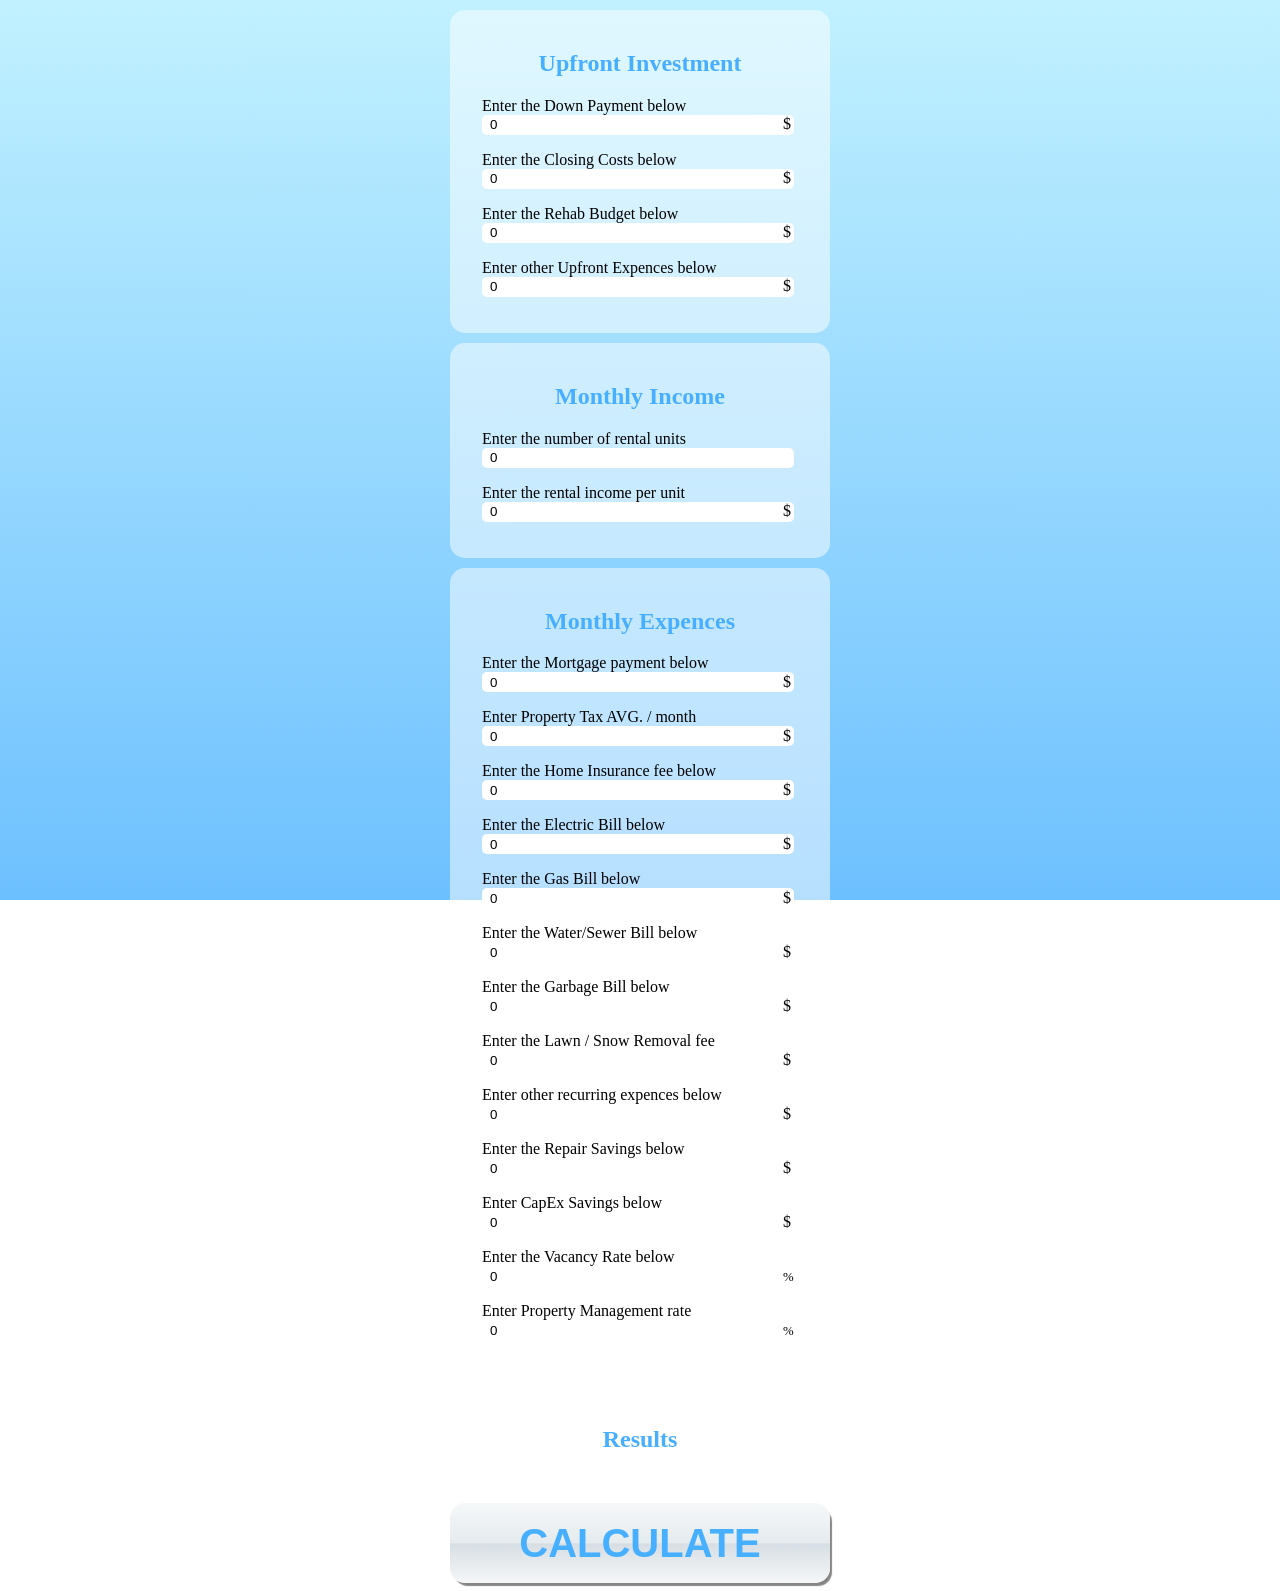
==== index.html @ 6cc325dd "renamed html file" ====
<html lang="en">
<head>
	<meta charset="utf-8">
	<meta name="viewport" content="width=device-width, initial-scale=0.9"><!--enables responsive layout on smartphones-->
	<title>Rental Propety Calculator</title>
	<link rel="stylesheet" href="style.css?v=1.0">
</head>
<body>
	<div id="wrapper">

		<section id="upfrontInvestment">
			<h2>Upfront Investment</h2>

			<p class="instruction">Enter the Down Payment below<br>
			<input type="number" id="downPayment" value="0"><span class="units">$</span></p>

			<p class="instruction">Enter the Closing Costs below<br>
			<input type="number" id="closingCosts" value="0"><span class="units">$</span></p>

			<p class="instruction">Enter the Rehab Budget below <br>
			<input type="number" id="rehabBudget" value="0"><span class="units">$</span></p>

			<p class="instruction">Enter other Upfront Expences below <br>
			<input type="number" id="otherExpences" value="0"><span class="units">$</span></p>

			<b><p id="totalInvestmentOutput" value="0"></p></b>
		</section> <!-- / upfront investment -->


		<section id="income">
			<h2>Monthly Income</h2>

			<p class="instruction">Enter the number of rental units <br>
			<input type="number" id="numberOfUnits" value="0"></p>

			<p class="instruction">Enter the rental income per unit<br>
			<input type="number" id="IncomePerUnit" value="0"><span class="units">$</span></p> 	
		</section> <!--/income -->


		<section id="expences">
			<h2>Monthly Expences</h2>

			<p class="instruction">Enter the Mortgage payment below <br>
			<input type="number" id="mortgage" value="0"><span class="units">$</span></p>

			<p class="instruction">Enter Property Tax AVG. / month <br>
			<input type="number" id="taxes" value="0"><span class="units">$</span></p>

			<p class="instruction">Enter the Home Insurance fee below <br>
			<input type="number" id="insurance" value="0"><span class="units">$</span></p>

			<p class="instruction">Enter the Electric Bill below <br>
			<input type="number" id="electric" value="0"><span class="units">$</span></p>

			<p class="instruction">Enter the Gas Bill below <br>
			<input type="number" id="gas" value="0"><span class="units">$</span></p>

			<p class="instruction">Enter the Water/Sewer Bill below <br>
			<input type="number" id="water" value="0"><span class="units">$</span></p>

			<p class="instruction">Enter the Garbage Bill below <br>
			<input type="number" id="garbage" value="0"><span class="units">$</span></p>

			<p class="instruction">Enter the Lawn / Snow Removal fee <br>
			<input type="number" id="lawnSnow" value="0"><span class="units">$</span></p>

			<p class="instruction">Enter other recurring expences below <br>
			<input type="number" id="other" value="0"><span class="units">$</span></p>

			<p class="instruction">Enter the Repair Savings below <br>
			<input type="number" id="repairs" value="0"><span class="units">$</span></p>

			<p class="instruction">Enter CapEx Savings below <br>
			<input type="number" id="capEx" value="0"><span class="units">$</span></p>

			<p class="instruction">Enter the Vacancy Rate below<br>
			<input type="number" id="vacancyRate" value="0"><span class="units percent">%</span></p>

			<p class="instruction">Enter Property Management rate <br>
			<input type="number" id="management" value="0"><span class="units percent">%</span></p>
		</section> <!--/expences -->


		<section class="output">
			<h2>Results</h2>
			<p id="grossIncomeOutput"></p>
			<p id="totalExpencesOutout" value="0"></p>
			<p id="cashflowOutput" value="0"></p>
			<p id="cashflowPerUnitOutput" value="0"></p>
			<p id="CashOnCashROIOutput" value="0"></p>
		</section> <!-- /output -->


		<button onclick="calculate()"><b>CALCULATE</b></button>
	</div>
<script src="script.js"></script>
</body>
</html>
---- style.css ----
body {

/* Permalink - use to edit and share this gradient: http://colorzilla.com/gradient-editor/#c1f1ff+0,6dc0ff+100 */
	background: #c1f1ff; /* Old browsers */
	background: -moz-linear-gradient(top, #c1f1ff 0%, #6dc0ff 100%); /* FF3.6-15 */
	background: -webkit-linear-gradient(top, #c1f1ff 0%,#6dc0ff 100%); /* Chrome10-25,Safari5.1-6 */
	background: linear-gradient(to bottom, #c1f1ff 0%,#6dc0ff 100%); /* W3C, IE10+, FF16+, Chrome26+, Opera12+, Safari7+ */
	filter: progid:DXImageTransform.Microsoft.gradient( startColorstr='#c1f1ff', endColorstr='#6dc0ff',GradientType=0 ); /* IE6-9 */
	background-attachment: fixed;
}

#wrapper {
	font-family: verdana;
	max-width: 400px;
	min-width: 360px;
	margin-left: auto;
	margin-right: auto;
}

section {
	padding: 20px;
	background-color: rgba(255,255,255,0.5);  /* half transparent */
	margin: 10px;
	border-radius: 15px;
}

input {
	border: none;
	height: 20px;
	width: 312px;
	border-radius: 5px;
	padding: 8px;
}

.instruction {
	margin-left: 12px;
}

h2 {
	text-align: center;
	color: #47afff;
}

.units {
	position: relative;
	right: 11px; /* the units are the $ and % on the input fields. adding 11px to the right moves them to the left, so that they are inside of the input field */
	padding: 0;
	margin: 0;
}

.percent {
	font-size: 80%; /* the percent symbol is smaller so that it takes up the same width as the dollar sign */
}

button {
	width: 380px;
	height: 80px;
	display: block;
	margin-left: auto;
	margin-right: auto;
	border-radius: 15px;
	border: none;
	font-size: 40px;

	/* Permalink - use to edit and share this gradient: http://colorzilla.com/gradient-editor/#f6f8f9+0,e5ebee+50,d7dee3+51,f5f7f9+100;White+Gloss */
	background: #f6f8f9; /* Old browsers */
	background: -moz-linear-gradient(top, #f6f8f9 0%, #e5ebee 50%, #d7dee3 51%, #f5f7f9 100%); /* FF3.6-15 */
	background: -webkit-linear-gradient(top, #f6f8f9 0%,#e5ebee 50%,#d7dee3 51%,#f5f7f9 100%); /* Chrome10-25,Safari5.1-6 */
	background: linear-gradient(to bottom, #f6f8f9 0%,#e5ebee 50%,#d7dee3 51%,#f5f7f9 100%); /* W3C, IE10+, FF16+, Chrome26+, Opera12+, Safari7+ */
	filter: progid:DXImageTransform.Microsoft.gradient( startColorstr='#f6f8f9', endColorstr='#f5f7f9',GradientType=0 ); /* IE6-9 */

	/* shadow */
	-webkit-box-shadow: 3px 4px 1px -1px rgba(0,0,0,0.48);
	-moz-box-shadow: 3px 4px 1px -1px rgba(0,0,0,0.48);
	box-shadow: 3px 4px 1px -1px rgba(0,0,0,0.48);

	color: #47afff;
}

button:hover {
	/* Permalink - use to edit and share this gradient: http://colorzilla.com/gradient-editor/#f6f8f9+1,d4d9db+50,cbd2d6+51,b5b5b5+100 */
	background: #f6f8f9; /* Old browsers */
	background: -moz-linear-gradient(top, #f6f8f9 1%, #d4d9db 50%, #cbd2d6 51%, #b5b5b5 100%); /* FF3.6-15 */
	background: -webkit-linear-gradient(top, #f6f8f9 1%,#d4d9db 50%,#cbd2d6 51%,#b5b5b5 100%); /* Chrome10-25,Safari5.1-6 */
	background: linear-gradient(to bottom, #f6f8f9 1%,#d4d9db 50%,#cbd2d6 51%,#b5b5b5 100%); /* W3C, IE10+, FF16+, Chrome26+, Opera12+, Safari7+ */
	filter: progid:DXImageTransform.Microsoft.gradient( startColorstr='#f6f8f9', endColorstr='#b5b5b5',GradientType=0 ); /* IE6-9 */
}

button:active {
	/* when the button is pressed, the button moves down slightly and the shadow disapears, so that it looks like it was pressed in */
  	transform: translateY(4px);
  	-webkit-box-shadow: 0px 0px 1px -1px rgba(0,0,0,0.48);
	-moz-box-shadow: 0px 0px 1px -1px rgba(0,0,0,0.48);
	box-shadow: 0px 0px 1px -1px rgba(0,0,0,0.48);
}
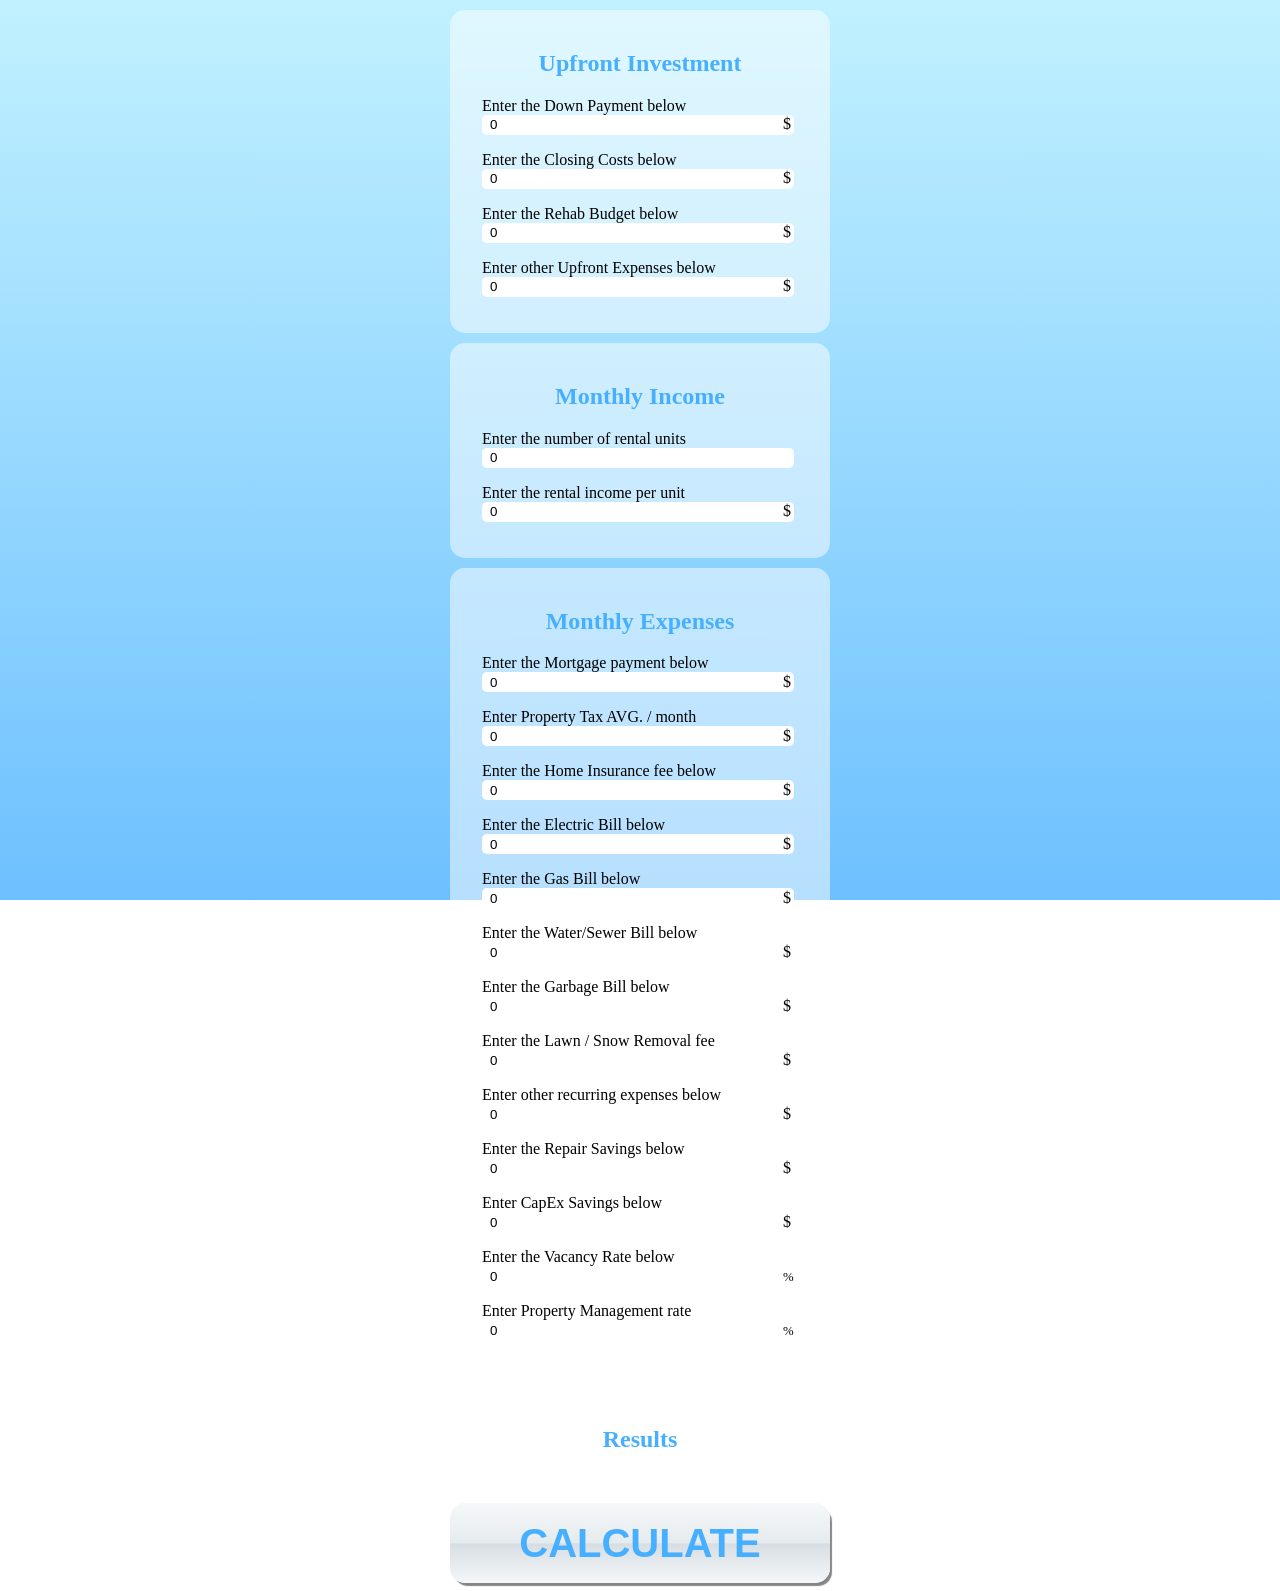
==== commit ec9a8f9a: "added percent symbol to ROI section" ====
--- a/index.html
+++ b/index.html
@@ -1,8 +1,8 @@
 <html lang="en">
 <head>
 	<meta charset="utf-8">
-	<meta name="viewport" content="width=device-width, initial-scale=0.9"><!--enables responsive layout on smartphones-->
-	<title>Rental Propety Calculator</title>
+	<meta name="viewport" content="width=device-width, initial-scale=0.8"><!--enables responsive layout on mobile. I set scale-0.8 so that it will be 80% smaller on mobile-->
+	<title>Rental Propety Analyzer</title>
 	<link rel="stylesheet" href="style.css?v=1.0">
 </head>
 <body>
@@ -20,8 +20,8 @@
 			<p class="instruction">Enter the Rehab Budget below <br>
 			<input type="number" id="rehabBudget" value="0"><span class="units">$</span></p>
 
-			<p class="instruction">Enter other Upfront Expences below <br>
-			<input type="number" id="otherExpences" value="0"><span class="units">$</span></p>
+			<p class="instruction">Enter other Upfront Expenses below <br>
+			<input type="number" id="otherExpenses" value="0"><span class="units">$</span></p>
 
 			<b><p id="totalInvestmentOutput" value="0"></p></b>
 		</section> <!-- / upfront investment -->
@@ -38,8 +38,8 @@
 		</section> <!--/income -->
 
 
-		<section id="expences">
-			<h2>Monthly Expences</h2>
+		<section id="expenses">
+			<h2>Monthly Expenses</h2>
 
 			<p class="instruction">Enter the Mortgage payment below <br>
 			<input type="number" id="mortgage" value="0"><span class="units">$</span></p>
@@ -65,7 +65,7 @@
 			<p class="instruction">Enter the Lawn / Snow Removal fee <br>
 			<input type="number" id="lawnSnow" value="0"><span class="units">$</span></p>
 
-			<p class="instruction">Enter other recurring expences below <br>
+			<p class="instruction">Enter other recurring expenses below <br>
 			<input type="number" id="other" value="0"><span class="units">$</span></p>
 
 			<p class="instruction">Enter the Repair Savings below <br>
@@ -79,13 +79,13 @@
 
 			<p class="instruction">Enter Property Management rate <br>
 			<input type="number" id="management" value="0"><span class="units percent">%</span></p>
-		</section> <!--/expences -->
+		</section> <!--/expenses -->
 
 
 		<section class="output">
 			<h2>Results</h2>
 			<p id="grossIncomeOutput"></p>
-			<p id="totalExpencesOutout" value="0"></p>
+			<p id="totalExpensesOutout" value="0"></p>
 			<p id="cashflowOutput" value="0"></p>
 			<p id="cashflowPerUnitOutput" value="0"></p>
 			<p id="CashOnCashROIOutput" value="0"></p>
